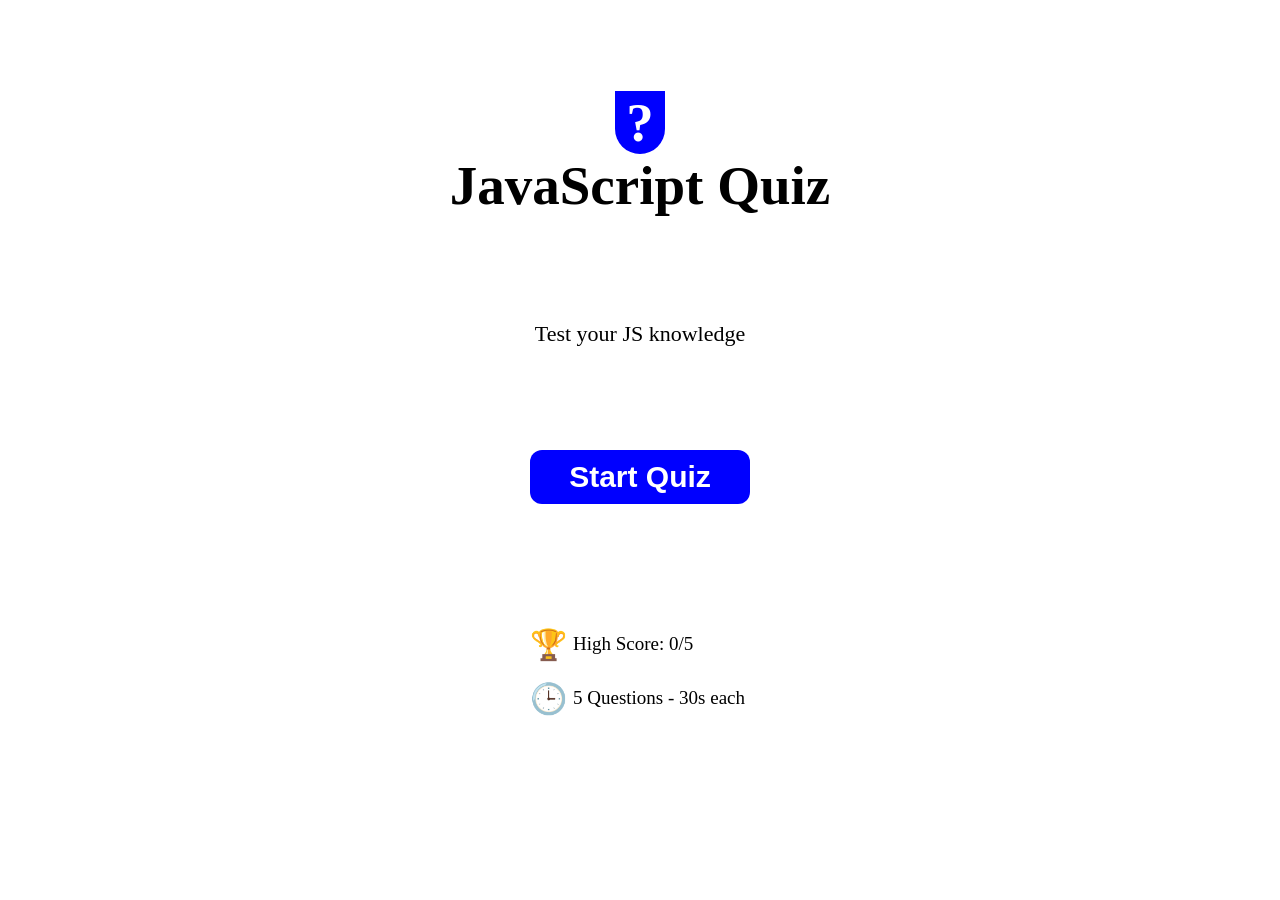
==== index.html @ 48fe071e "First commit: Set up the Home Screen of the Quiz app" ====
<!DOCTYPE html>
<html lang="en">
<head>
  <meta charset="UTF-8">
  <meta name="viewport" content="width=device-width, initial-scale=1.0">
  <link rel="stylesheet" href="quiz.css">
  <title>JavaScript Quiz</title>
</head>
<body>
  <main>
    <header>
      <div class="question-mark">
        &#63;
      </div>
      <div>
        JavaScript Quiz
      </div>
    </header>
    <div class="sub-header">
      Test your JS knowledge
    </div>
    <button class="start-btn">
      Start Quiz
    </button>
    <section>
      <p class="section">
        <span class="emoji">🏆</span>
        High Score: 0&#47;5
      </p>
      <p class="section">
        <span class="emoji">🕒</span>
        5 Questions &#45; 30s each
      </p>
    </section>
  </main>
</body>
</html>
---- quiz.css ----
main{
  min-height: 90vh;
  display: flex;
  flex-direction: column;
  align-items: center;
  justify-content: space-evenly;
  row-gap: 20px;
  text-align: center;
}

header{
  display: flex;
  flex-direction: column;
  justify-content: center;
  align-items: center;
  font-size: 55px;
  font-weight: bold;
  text-align: center;
}
.question-mark{
  background-color: blue;
  width: 50px;
  border-bottom-left-radius: 25px;
  border-bottom-right-radius:  25px;
  color: white;
}
.sub-header{
  font-size: 22px;
}
.start-btn{
  width: 220px;
  font-size: 30px;
  font-weight: bold;
  padding: 10px;
  background-color: blue;
  color: white;
  border-radius: 12px;
  border: none;
}
.emoji{
  font-size: 30px;
  color: blue;
}
section{
  width: 220px;
}
.section{
  display: flex;
  column-gap: 6px;
  align-items: center;
  font-size: 19px;
}
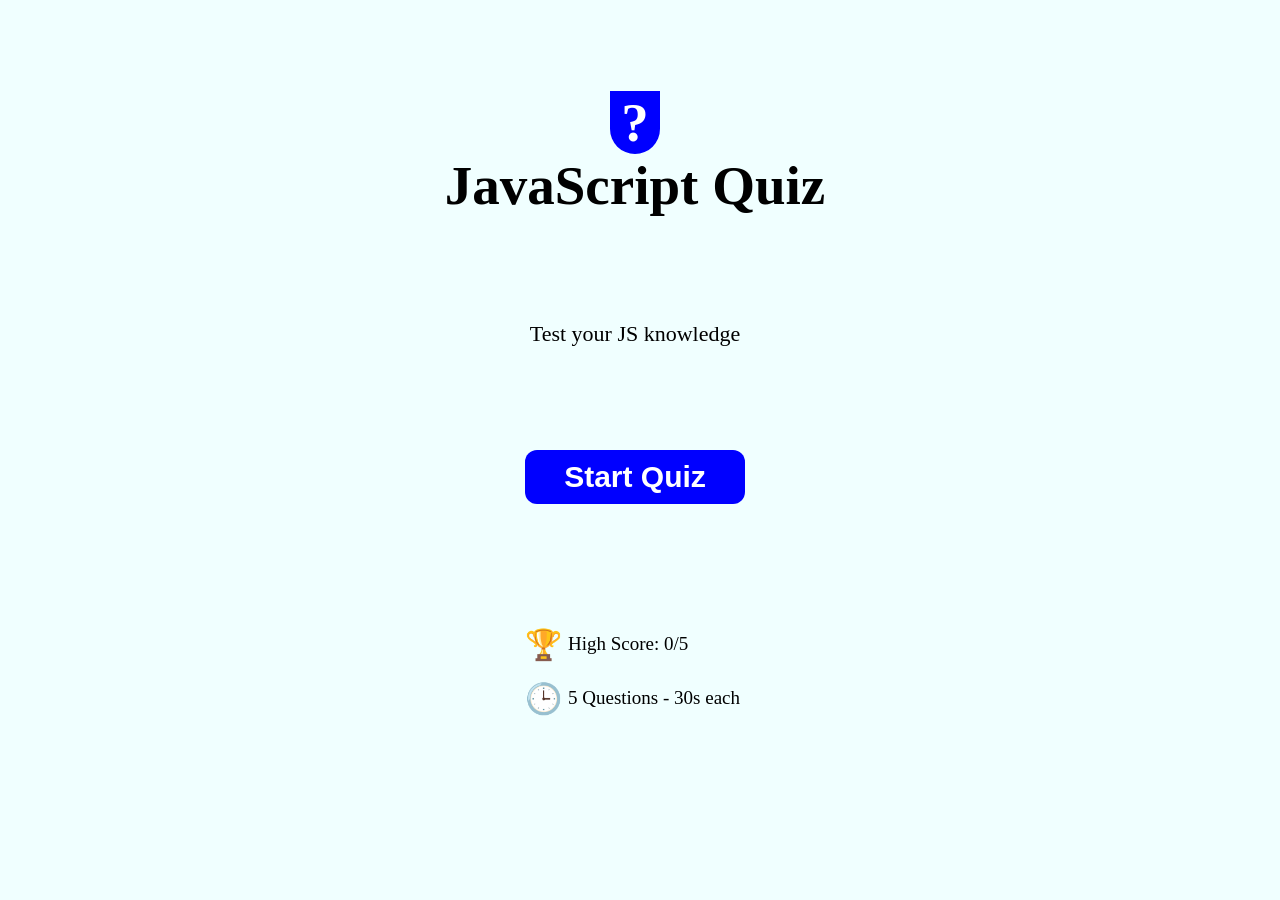
==== commit 177898ca: "added the quiz screen and styled it; created quiz.js file to allow the quiz screen HTML page to be d" ====
--- a/index.html
+++ b/index.html
@@ -7,8 +7,8 @@
   <title>JavaScript Quiz</title>
 </head>
 <body>
-  <main>
-    <header>
+  <main class="home-screen js-home-screen">
+    <header class="home-screen-head">
       <div class="question-mark">
         &#63;
       </div>
@@ -19,7 +19,7 @@
     <div class="sub-header">
       Test your JS knowledge
     </div>
-    <button class="start-btn">
+    <button class="start-btn js-start-btn">
       Start Quiz
     </button>
     <section>
@@ -33,5 +33,44 @@
       </p>
     </section>
   </main>
+
+  <main class="quiz-screen js-quiz-screen">
+    <!--
+    <div class="top-bar">
+      <section class="left-section">
+        <svg xmlns="http://www.w3.org/2000/svg" viewBox="0 0 24 24" fill="currentColor" class="size-6">
+          <path d="M9.195 18.44c1.25.714 2.805-.189 2.805-1.629v-2.34l6.945 3.968c1.25.715 2.805-.188 2.805-1.628V8.69c0-1.44-1.555-2.343-2.805-1.628L12 11.029v-2.34c0-1.44-1.555-2.343-2.805-1.628l-7.108 4.061c-1.26.72-1.26 2.536 0 3.256l7.108 4.061Z" />
+        </svg>
+      </section>
+      <section class="middle-section">
+        Quiz
+      </section>
+      <section class="right-section">
+        <span class="emoji">🕒</span>
+        00:24
+      </section>
+    </div>
+
+    <header class="quiz-screen-head">
+      <p class="question-number">Question 2 of 5</p>
+    </header>
+
+    <section class="question-card">
+      <p class="question">Which language runs in a web browser&#63;</p>
+      <div class="options">
+        <button class="option js-option"> Option 1</button>
+        <button class="option js-option">Option 2</button>
+        <button class="option js-option">Option 3</button>
+        <button class="option js-option">Option 4</button>
+      </div>
+    </section>
+
+    <div class="next-div">
+      <button class="next-btn">Next</button>
+    </div>
+  -->
+  </main>
+
+  <script src="quiz.js"></script>
 </body>
 </html>
--- a/quiz.css
+++ b/quiz.css
@@ -1,5 +1,9 @@
 
-main{
+body{
+  background-color: azure;
+  padding-right: 10px;
+}
+.home-screen{
   min-height: 90vh;
   display: flex;
   flex-direction: column;
@@ -9,7 +13,17 @@
   text-align: center;
 }
 
-header{
+.quiz-screen{
+  display: none;
+  align-items: center;
+  flex-direction: column;
+  min-height: 90vh;
+  justify-content: space-evenly;
+  
+}
+
+
+.home-screen-head{
   display: flex;
   flex-direction: column;
   justify-content: center;
@@ -37,6 +51,7 @@
   color: white;
   border-radius: 12px;
   border: none;
+  cursor: pointer;
 }
 .emoji{
   font-size: 30px;
@@ -50,4 +65,88 @@
   column-gap: 6px;
   align-items: center;
   font-size: 19px;
+}
+
+.top-bar{
+  display: flex;
+  align-items: center;
+  justify-content: space-between;
+  column-gap: 10px;
+  position: fixed;
+  top: 0;
+  left: 0;
+  right: 0;
+  height: 50px;
+  background-color: white;
+  border-bottom: 3px solid blue;
+  padding: 10px 10px;
+}
+.left-section{
+  color: blue;
+  width: 50px;
+}
+.middle-section{
+  font-size: 30px;
+  font-weight: bold;
+  display: flex;
+  justify-content: center;
+}
+.right-section{
+  display: flex;
+  align-items: center;
+  justify-content: center;
+  font-size: 22px;
+}
+
+.quiz-screen-head{
+  padding: 10px 20px;
+  font-size: 22px;
+}
+.question-number{
+  width: 350px;
+}
+
+.question-card{
+  display: flex;
+  flex-direction: column;
+  width: 350px;
+  padding-left: 20px;
+  padding-right: 20px;
+}
+
+.question{
+  font-size: 35px;
+  font-weight: bold;
+}
+
+.options{
+  display: flex;
+  flex-direction: column;
+  justify-content: center;
+  align-items: center;
+  row-gap: 10px;
+}
+.option{
+  width: 100%;
+  height: 50px;
+  border-radius: 10px;
+  font-size: 22px;
+  cursor: pointer;
+}
+
+.next-div{
+  width: 90%;
+  display: flex;
+  justify-content: end;
+}
+
+.next-btn{
+  width: 100px;
+  font-size: 30px;
+  font-weight: bold;
+  padding: 10px;
+  background-color: blue;
+  color: white;
+  border-radius: 12px;
+  border: none;
 }
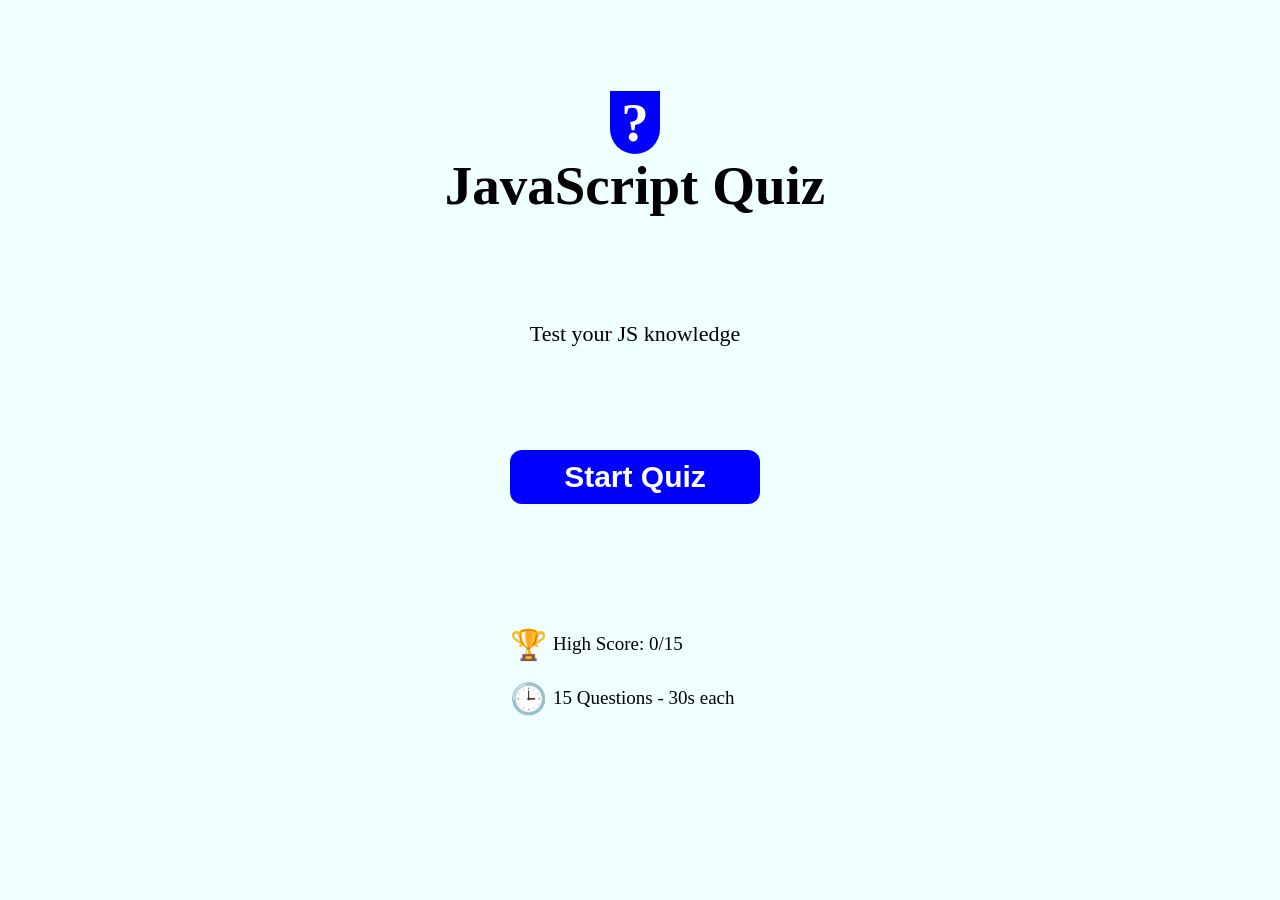
==== commit 6bf607e9: "usd Dom to regenerate and render the HTML for the home screen;" ====
--- a/index.html
+++ b/index.html
@@ -8,67 +8,12 @@
 </head>
 <body>
   <main class="home-screen js-home-screen">
-    <header class="home-screen-head">
-      <div class="question-mark">
-        &#63;
-      </div>
-      <div>
-        JavaScript Quiz
-      </div>
-    </header>
-    <div class="sub-header">
-      Test your JS knowledge
-    </div>
-    <button class="start-btn js-start-btn">
-      Start Quiz
-    </button>
-    <section>
-      <p class="section">
-        <span class="emoji">🏆</span>
-        High Score: 0&#47;5
-      </p>
-      <p class="section">
-        <span class="emoji">🕒</span>
-        5 Questions &#45; 30s each
-      </p>
-    </section>
   </main>
 
   <main class="quiz-screen js-quiz-screen">
-    <!--
-    <div class="top-bar">
-      <section class="left-section">
-        <svg xmlns="http://www.w3.org/2000/svg" viewBox="0 0 24 24" fill="currentColor" class="size-6">
-          <path d="M9.195 18.44c1.25.714 2.805-.189 2.805-1.629v-2.34l6.945 3.968c1.25.715 2.805-.188 2.805-1.628V8.69c0-1.44-1.555-2.343-2.805-1.628L12 11.029v-2.34c0-1.44-1.555-2.343-2.805-1.628l-7.108 4.061c-1.26.72-1.26 2.536 0 3.256l7.108 4.061Z" />
-        </svg>
-      </section>
-      <section class="middle-section">
-        Quiz
-      </section>
-      <section class="right-section">
-        <span class="emoji">🕒</span>
-        00:24
-      </section>
-    </div>
+  </main>
 
-    <header class="quiz-screen-head">
-      <p class="question-number">Question 2 of 5</p>
-    </header>
-
-    <section class="question-card">
-      <p class="question">Which language runs in a web browser&#63;</p>
-      <div class="options">
-        <button class="option js-option"> Option 1</button>
-        <button class="option js-option">Option 2</button>
-        <button class="option js-option">Option 3</button>
-        <button class="option js-option">Option 4</button>
-      </div>
-    </section>
-
-    <div class="next-div">
-      <button class="next-btn">Next</button>
-    </div>
-  -->
+  <main class="result-screen js-result-screen">
   </main>
 
   <script src="quiz.js"></script>
--- a/quiz.css
+++ b/quiz.css
@@ -22,6 +22,17 @@
   
 }
 
+.result-screen{
+  display: none;
+  flex-direction: column;
+  row-gap: 10px;
+  min-height: 80vh;
+  justify-content: space-evenly;
+  align-items: center;
+  text-align: center;
+  font-size: 22px;
+}
+
 
 .home-screen-head{
   display: flex;
@@ -43,7 +54,7 @@
   font-size: 22px;
 }
 .start-btn{
-  width: 220px;
+  width: 250px;
   font-size: 30px;
   font-weight: bold;
   padding: 10px;
@@ -58,7 +69,7 @@
   color: blue;
 }
 section{
-  width: 220px;
+  min-width: 250px;
 }
 .section{
   display: flex;
@@ -99,8 +110,9 @@
 }
 
 .quiz-screen-head{
-  padding: 10px 20px;
-  font-size: 22px;
+  padding: 5px 10px;
+  font-size: 22px;
+  margin-top: 50px;
 }
 .question-number{
   width: 350px;
@@ -128,7 +140,7 @@
 }
 .option{
   width: 100%;
-  height: 50px;
+  height: 60px;
   border-radius: 10px;
   font-size: 22px;
   cursor: pointer;
@@ -149,4 +161,51 @@
   color: white;
   border-radius: 12px;
   border: none;
+  cursor: pointer;
+}
+
+.result-emoji-div{
+  padding: 10px;
+  background-color: blue;
+  width: 150px;
+  border-radius: 88px;
+}
+
+.result-emoji-div svg{
+  color: white; 
+}
+
+.result-score{
+  font-size: 55px;
+  font-weight: bold;
+  color: blue;
+}
+
+.result-remark{
+  font-size: 25px;
+  font-weight: bold;
+}
+
+.play-again{
+  width: 220px;
+  font-size: 30px;
+  font-weight: bold;
+  padding: 10px;
+  background-color: blue;
+  color: white;
+  border-radius: 12px;
+  border: none;
+  cursor: pointer;  
+}
+
+.go-home{
+  width: 220px;
+  font-size: 30px;
+  font-weight: bold;
+  padding: 10px;
+  background-color: white;
+  color:  blue;
+  border-radius: 12px;
+  border: 3px solid blue;
+  cursor: pointer;  
 }
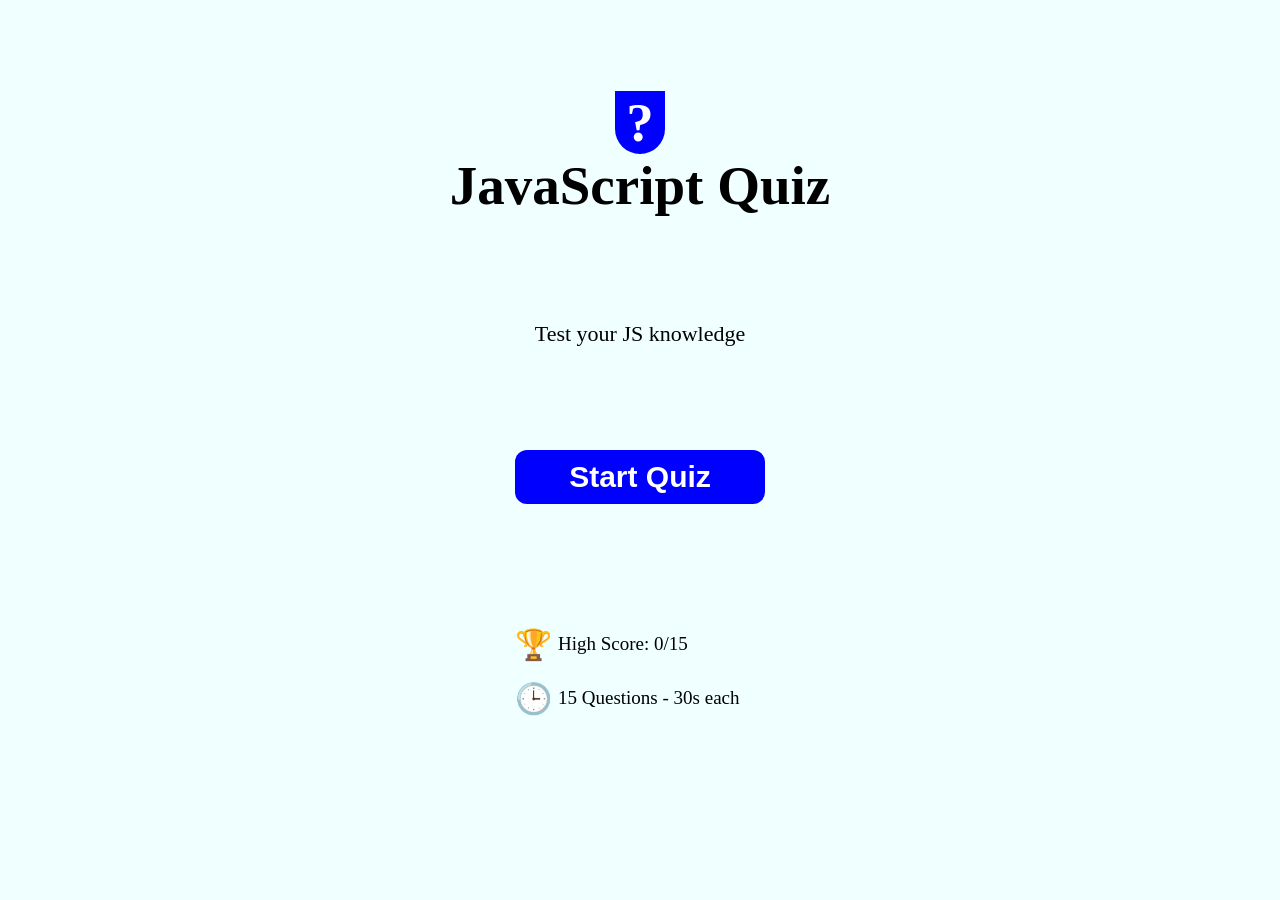
==== commit 72563ece: "refactor quiz architecture and add auto-timer - Rearranged code into separate modules: home-screen, " ====
--- a/index.html
+++ b/index.html
@@ -3,7 +3,10 @@
 <head>
   <meta charset="UTF-8">
   <meta name="viewport" content="width=device-width, initial-scale=1.0">
-  <link rel="stylesheet" href="quiz.css">
+  <link rel="stylesheet" href="style/general.css">
+  <link rel="stylesheet" href="style/home-screen.css">
+  <link rel="stylesheet" href="style/quiz-screen.css">
+  <link rel="stylesheet" href="style/result-screen.css">
   <title>JavaScript Quiz</title>
 </head>
 <body>
@@ -16,6 +19,6 @@
   <main class="result-screen js-result-screen">
   </main>
 
-  <script src="quiz.js"></script>
+  <script src="quiz.js" type="module"></script>
 </body>
 </html>
--- a/style/general.css
+++ b/style/general.css
@@ -0,0 +1,3 @@
+body{
+  background-color: azure;
+}
--- a/style/home-screen.css
+++ b/style/home-screen.css
@@ -0,0 +1,53 @@
+.home-screen{
+  min-height: 90vh;
+  display: flex;
+  flex-direction: column;
+  align-items: center;
+  justify-content: space-evenly;
+  row-gap: 20px;
+  text-align: center;
+}
+
+.home-screen-head{
+  display: flex;
+  flex-direction: column;
+  justify-content: center;
+  align-items: center;
+  font-size: 55px;
+  font-weight: bold;
+  text-align: center;
+}
+.question-mark{
+  background-color: blue;
+  width: 50px;
+  border-bottom-left-radius: 25px;
+  border-bottom-right-radius:  25px;
+  color: white;
+}
+.sub-header{
+  font-size: 22px;
+}
+.start-btn{
+  width: 250px;
+  font-size: 30px;
+  font-weight: bold;
+  padding: 10px;
+  background-color: blue;
+  color: white;
+  border-radius: 12px;
+  border: none;
+  cursor: pointer;
+}
+.emoji{
+  font-size: 30px;
+  color: blue;
+}
+section{
+  min-width: 250px;
+}
+.section{
+  display: flex;
+  column-gap: 6px;
+  align-items: center;
+  font-size: 19px;
+}
--- a/style/quiz-screen.css
+++ b/style/quiz-screen.css
@@ -0,0 +1,117 @@
+.quiz-screen{
+  display: none;
+  align-items: center;
+  flex-direction: column;
+  min-height: 90vh;
+  justify-content: space-evenly;
+  
+}
+
+.top-bar{
+  display: flex;
+  align-items: center;
+  justify-content: space-between;
+  position: fixed;
+  top: 0;
+  left: 0;
+  right: 0;
+  height: 50px;
+  background-color: white;
+  border-bottom: 3px solid blue;
+  padding: 0px 10px;
+  box-sizing: border-box;
+}
+
+.left-section{
+  display: flex;
+  align-items: center;
+  min-width: 0;
+}
+.left-section svg{
+  color: blue;
+  width: 40px;
+}
+.middle-section{
+  font-size: 30px;
+  font-weight: bold;
+  display: flex;
+  justify-content: center;
+  min-width: 0;
+}
+.right-section{
+  display: flex;
+  align-items: center;
+  justify-content: center;
+  font-size: 22px;
+  min-width: 0;
+  margin-right: 10px;
+}
+
+.quiz-screen-head{
+  padding: 5px 10px;
+  font-size: 22px;
+  margin-top: 50px;
+}
+.question-number{
+  width: 350px;
+}
+.progress-bar-container{
+  width: 100%;
+  height: 10px;
+  background:  #eee;
+  border-radius: 10px;
+  overflow: hidden;
+}
+
+.progress-bar{
+  height: 100%;
+  width: 0%;
+  background: blue;
+  transition:  width 0.3s;
+}
+
+.question-card{
+  display: flex;
+  flex-direction: column;
+  width: 350px;
+  padding-left: 20px;
+  padding-right: 20px;
+}
+
+.question{
+  font-size: 35px;
+  font-weight: bold;
+}
+
+.options{
+  display: flex;
+  flex-direction: column;
+  justify-content: center;
+  align-items: center;
+  row-gap: 10px;
+}
+.option{
+  width: 100%;
+  height: 60px;
+  border-radius: 10px;
+  font-size: 22px;
+  cursor: pointer;
+}
+
+.next-div{
+  width: 90%;
+  display: flex;
+  justify-content: end;
+}
+
+.next-btn{
+  width: 90px;
+  font-size: 25px;
+  font-weight: bold;
+  padding: 8px;
+  background-color: blue;
+  color: white;
+  border-radius: 12px;
+  border: none;
+  cursor: pointer;
+}
--- a/style/result-screen.css
+++ b/style/result-screen.css
@@ -0,0 +1,57 @@
+
+.result-screen{
+  display: none;
+  flex-direction: column;
+  row-gap: 10px;
+  min-height: 80vh;
+  justify-content: space-evenly;
+  align-items: center;
+  text-align: center;
+  font-size: 22px;
+}
+
+.result-emoji-div{
+  padding: 10px;
+  background-color: blue;
+  width: 150px;
+  border-radius: 88px;
+}
+
+.result-emoji-div svg{
+  color: white; 
+}
+
+.result-score{
+  font-size: 55px;
+  font-weight: bold;
+  color: blue;
+}
+
+.result-remark{
+  font-size: 25px;
+  font-weight: bold;
+}
+
+.play-again{
+  width: 220px;
+  font-size: 30px;
+  font-weight: bold;
+  padding: 10px;
+  background-color: blue;
+  color: white;
+  border-radius: 12px;
+  border: none;
+  cursor: pointer;  
+}
+
+.go-home{
+  width: 220px;
+  font-size: 30px;
+  font-weight: bold;
+  padding: 10px;
+  background-color: white;
+  color:  blue;
+  border-radius: 12px;
+  border: 3px solid blue;
+  cursor: pointer;  
+}
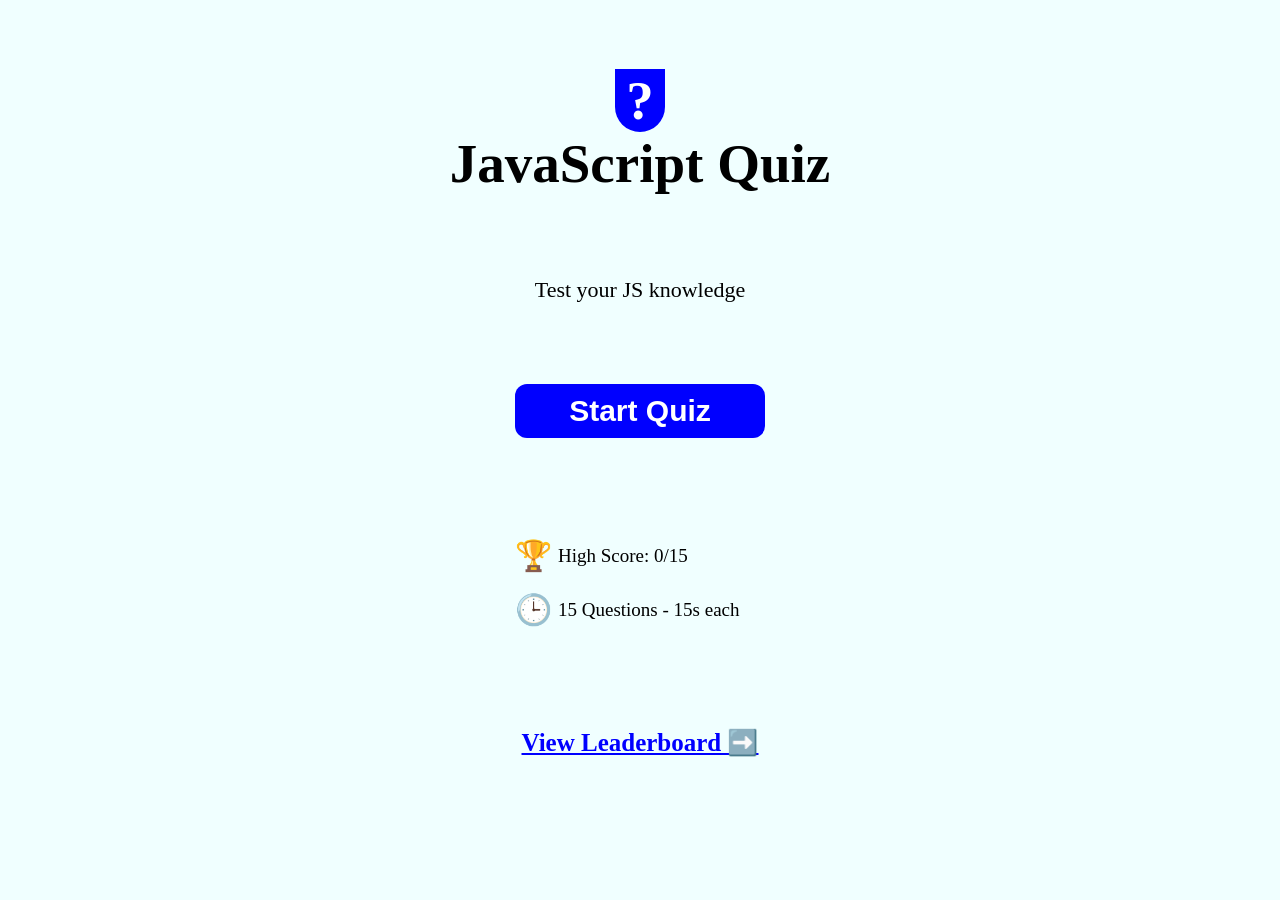
==== commit 8fb651cf: "Name and leaderboard feature; - Add prompt to capture player name after quiz.  - Create leaderboard " ====
--- a/index.html
+++ b/index.html
@@ -3,10 +3,10 @@
 <head>
   <meta charset="UTF-8">
   <meta name="viewport" content="width=device-width, initial-scale=1.0">
-  <link rel="stylesheet" href="style/general.css">
-  <link rel="stylesheet" href="style/home-screen.css">
-  <link rel="stylesheet" href="style/quiz-screen.css">
-  <link rel="stylesheet" href="style/result-screen.css">
+  <link rel="stylesheet" href="styles/general.css">
+  <link rel="stylesheet" href="styles/home-screen.css">
+  <link rel="stylesheet" href="styles/quiz-screen.css">
+  <link rel="stylesheet" href="styles/result-screen.css">
   <title>JavaScript Quiz</title>
 </head>
 <body>
@@ -18,7 +18,6 @@
 
   <main class="result-screen js-result-screen">
   </main>
-
   <script src="quiz.js" type="module"></script>
 </body>
 </html>
--- a/styles/general.css
+++ b/styles/general.css
@@ -0,0 +1,3 @@
+body{
+  background-color: azure;
+}
--- a/styles/home-screen.css
+++ b/styles/home-screen.css
@@ -0,0 +1,59 @@
+.home-screen{
+  min-height: 90vh;
+  display: flex;
+  flex-direction: column;
+  align-items: center;
+  justify-content: space-evenly;
+  row-gap: 20px;
+  text-align: center;
+}
+
+.home-screen-head{
+  display: flex;
+  flex-direction: column;
+  justify-content: center;
+  align-items: center;
+  font-size: 55px;
+  font-weight: bold;
+  text-align: center;
+}
+.question-mark{
+  background-color: blue;
+  width: 50px;
+  border-bottom-left-radius: 25px;
+  border-bottom-right-radius:  25px;
+  color: white;
+}
+.sub-header{
+  font-size: 22px;
+}
+.start-btn{
+  width: 250px;
+  font-size: 30px;
+  font-weight: bold;
+  padding: 10px;
+  background-color: blue;
+  color: white;
+  border-radius: 12px;
+  border: none;
+  cursor: pointer;
+}
+.emoji{
+  font-size: 30px;
+  color: blue;
+}
+section{
+  min-width: 250px;
+}
+.section{
+  display: flex;
+  column-gap: 6px;
+  align-items: center;
+  font-size: 19px;
+}
+
+.leaderboard-link{
+  color: blue;
+  font-size: 25px;
+  font-weight: bold;
+}
--- a/styles/quiz-screen.css
+++ b/styles/quiz-screen.css
@@ -0,0 +1,117 @@
+.quiz-screen{
+  display: none;
+  align-items: center;
+  flex-direction: column;
+  min-height: 90vh;
+  justify-content: space-evenly;
+  
+}
+
+.top-bar{
+  display: flex;
+  align-items: center;
+  justify-content: space-between;
+  position: fixed;
+  top: 0;
+  left: 0;
+  right: 0;
+  height: 50px;
+  background-color: white;
+  border-bottom: 3px solid blue;
+  padding: 0px 10px;
+  box-sizing: border-box;
+}
+
+.left-section{
+  display: flex;
+  align-items: center;
+  min-width: 0;
+}
+.left-section svg{
+  color: blue;
+  width: 40px;
+}
+.middle-section{
+  font-size: 30px;
+  font-weight: bold;
+  display: flex;
+  justify-content: center;
+  min-width: 0;
+}
+.right-section{
+  display: flex;
+  align-items: center;
+  justify-content: center;
+  font-size: 22px;
+  min-width: 0;
+  margin-right: 10px;
+}
+
+.quiz-screen-head{
+  padding: 5px 10px;
+  font-size: 22px;
+  margin-top: 50px;
+}
+.question-number{
+  width: 350px;
+}
+.progress-bar-container{
+  width: 100%;
+  height: 10px;
+  background:  #eee;
+  border-radius: 10px;
+  overflow: hidden;
+}
+
+.progress-bar{
+  height: 100%;
+  width: 0%;
+  background: blue;
+  transition:  width 0.3s;
+}
+
+.question-card{
+  display: flex;
+  flex-direction: column;
+  width: 350px;
+  padding-left: 20px;
+  padding-right: 20px;
+}
+
+.question{
+  font-size: 35px;
+  font-weight: bold;
+}
+
+.options{
+  display: flex;
+  flex-direction: column;
+  justify-content: center;
+  align-items: center;
+  row-gap: 10px;
+}
+.option{
+  width: 100%;
+  height: 60px;
+  border-radius: 10px;
+  font-size: 22px;
+  cursor: pointer;
+}
+
+.next-div{
+  width: 90%;
+  display: flex;
+  justify-content: end;
+}
+
+.next-btn{
+  width: 90px;
+  font-size: 25px;
+  font-weight: bold;
+  padding: 8px;
+  background-color: blue;
+  color: white;
+  border-radius: 12px;
+  border: none;
+  cursor: pointer;
+}
--- a/styles/result-screen.css
+++ b/styles/result-screen.css
@@ -0,0 +1,57 @@
+
+.result-screen{
+  display: none;
+  flex-direction: column;
+  row-gap: 10px;
+  min-height: 80vh;
+  justify-content: space-evenly;
+  align-items: center;
+  text-align: center;
+  font-size: 22px;
+}
+
+.result-emoji-div{
+  padding: 10px;
+  background-color: blue;
+  width: 150px;
+  border-radius: 88px;
+}
+
+.result-emoji-div svg{
+  color: white; 
+}
+
+.result-score{
+  font-size: 55px;
+  font-weight: bold;
+  color: blue;
+}
+
+.result-remark{
+  font-size: 25px;
+  font-weight: bold;
+}
+
+.play-again{
+  width: 220px;
+  font-size: 30px;
+  font-weight: bold;
+  padding: 10px;
+  background-color: blue;
+  color: white;
+  border-radius: 12px;
+  border: none;
+  cursor: pointer;  
+}
+
+.go-home{
+  width: 220px;
+  font-size: 30px;
+  font-weight: bold;
+  padding: 10px;
+  background-color: white;
+  color:  blue;
+  border-radius: 12px;
+  border: 3px solid blue;
+  cursor: pointer;  
+}
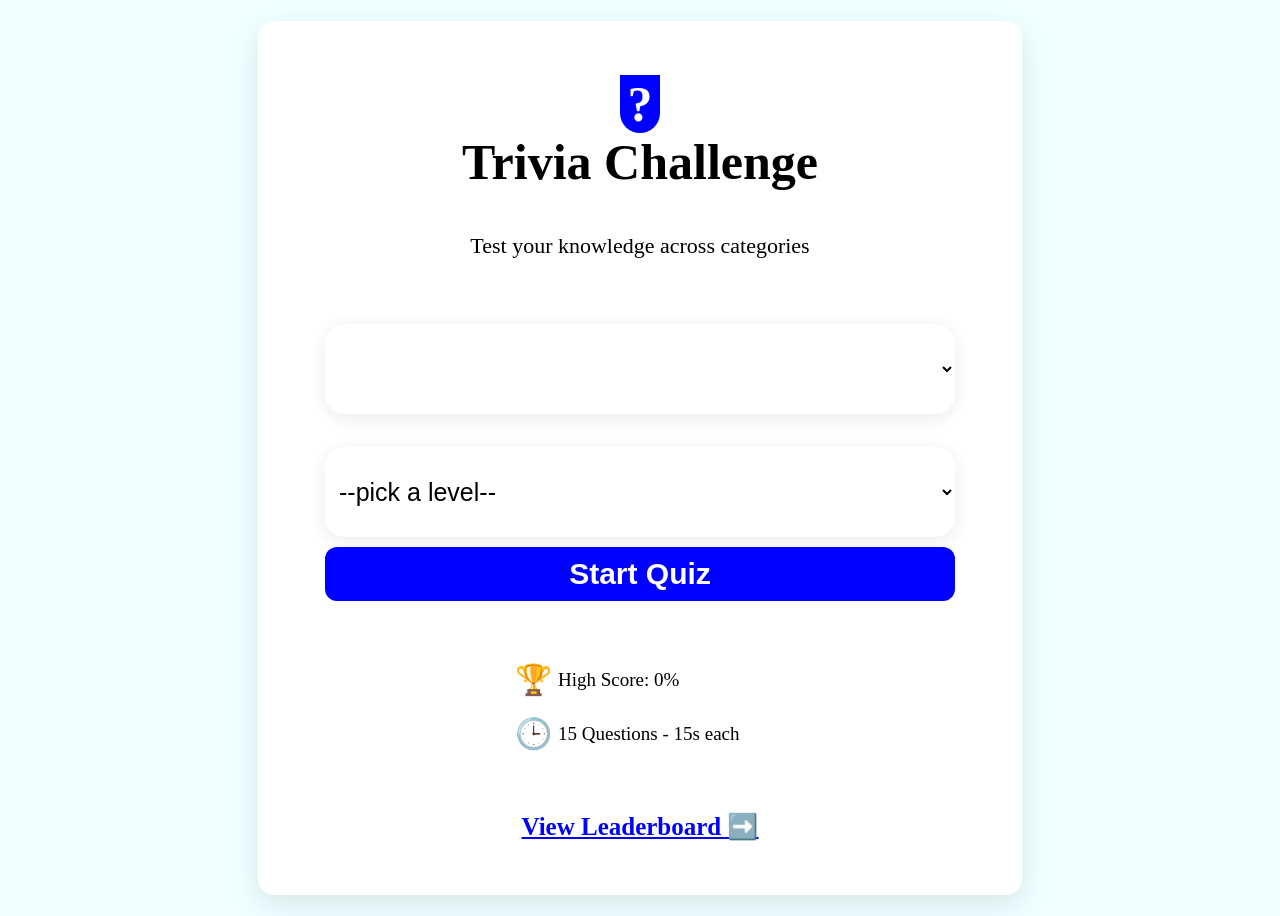
==== commit ed4abf50: "feat: integrate Open Trivia API and rebrand to Trivia Challenge - Fetch questions and categories fro" ====
--- a/index.html
+++ b/index.html
@@ -7,7 +7,7 @@
   <link rel="stylesheet" href="styles/home-screen.css">
   <link rel="stylesheet" href="styles/quiz-screen.css">
   <link rel="stylesheet" href="styles/result-screen.css">
-  <title>JavaScript Quiz</title>
+  <title>Trivia Challenge</title>
 </head>
 <body>
   <main class="home-screen js-home-screen">
--- a/styles/general.css
+++ b/styles/general.css
@@ -1,3 +1,17 @@
 body{
   background-color: azure;
+  display: flex;
+  justify-content: center;
+  align-items: center;
+  min-height: 100vh;
+}
+
+.home-screen, .quiz-screen, .result-screen{
+  background: white;
+  padding: 32px;
+  border-radius: 16px;
+  box-shadow: 0 10px 30px rgba(0, 0, 0, 0.1);
+  max-width: 700px;
+  width: 90%;
+  height: 80vh;
 }
--- a/styles/home-screen.css
+++ b/styles/home-screen.css
@@ -13,13 +13,13 @@
   flex-direction: column;
   justify-content: center;
   align-items: center;
-  font-size: 55px;
+  font-size: 50px;
   font-weight: bold;
   text-align: center;
 }
 .question-mark{
   background-color: blue;
-  width: 50px;
+  width: 40px;
   border-bottom-left-radius: 25px;
   border-bottom-right-radius:  25px;
   color: white;
@@ -28,7 +28,7 @@
   font-size: 22px;
 }
 .start-btn{
-  width: 250px;
+  min-width: 100px;
   font-size: 30px;
   font-weight: bold;
   padding: 10px;
@@ -56,4 +56,29 @@
   color: blue;
   font-size: 25px;
   font-weight: bold;
+}
+
+.start-quiz-div{
+  display: flex;
+  flex-direction: column;
+  gap: 5px;
+  width: 90%;
+  min-height: 15vh;
+  font-size: 20px;
+}
+
+.category, .difficulty {
+  display: flex;
+  column-gap: 6px;
+  align-items: center;
+  font-size: 25px;
+  justify-content: space-between;
+  background: white;
+  min-height: 10vh;
+  width: 100%;
+  padding: 10px;
+  border-radius: 20px;
+  box-shadow: 0 4px 20px rgba(0, 0, 0, 0.08);
+  margin-bottom: 5px;
+  border: none;
 }
--- a/styles/quiz-screen.css
+++ b/styles/quiz-screen.css
@@ -92,7 +92,7 @@
 }
 .option{
   width: 100%;
-  height: 60px;
+  min-height: 60px;
   border-radius: 10px;
   font-size: 22px;
   cursor: pointer;
--- a/styles/result-screen.css
+++ b/styles/result-screen.css
@@ -54,4 +54,28 @@
   border-radius: 12px;
   border: 3px solid blue;
   cursor: pointer;  
+}
+.input-save-name{
+  margin-bottom: 10vh;
+}
+
+.input-name{
+  width: 250px;
+  font-size: 16px;
+  border-radius: 5px;
+  height: 30px;
+  margin: 10px;
+  padding: 4px;
+  border-style: solid;
+}
+
+.save{
+  width: 60px;
+  background-color: rgb(11, 11, 141);
+  color: azure;
+  font-weight: bold;
+  border: none;
+  height: 35px;
+  border-radius: 4px;
+  cursor: pointer;
 }
